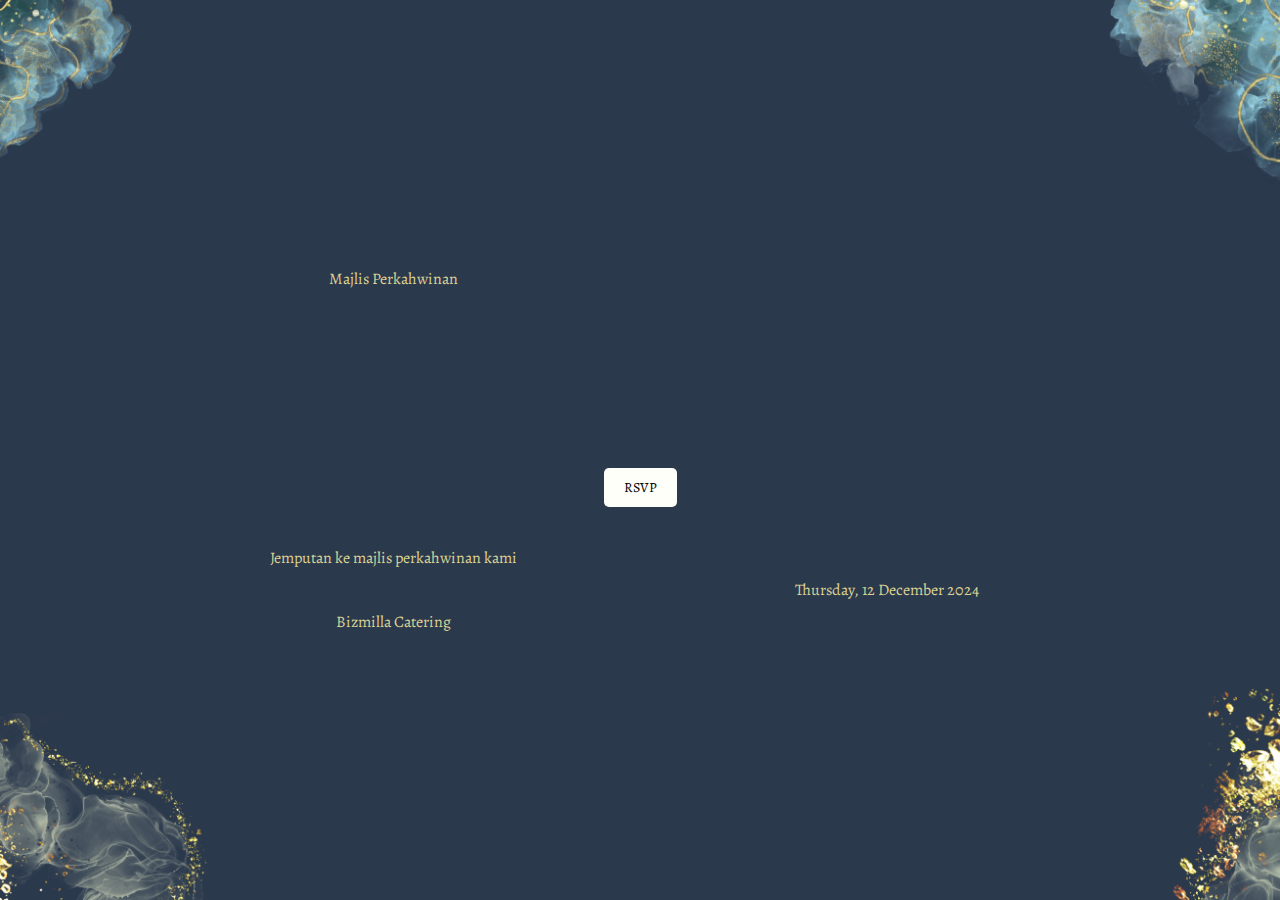
==== index.html @ 621804fe "Initial commit" ====
<!DOCTYPE html>
<html lang="en">

<head>
    <meta charset="UTF-8">
    <meta name="viewport" content="width=device-width, initial-scale=1.0">
    <title>Majlis Perkahwinan Fikri dan Syahirah</title>
    <link rel="stylesheet" href="styles.css">
</head>

<body>
    <div class="content">
        <img src="assets/2.png" alt="Top Left" class="corner-image top-left zoom-effect">
        <img src="assets/3.png" alt="Top Right" class="corner-image top-right zoom-effect">
        <img src="assets/4.png" alt="Bottom Left" class="corner-image bottom-left zoom-effect">
        <img src="assets/5.png" alt="Bottom Right" class="corner-image bottom-right zoom-effect">

        <div class="invitation" id="invitation">
            <p class="alegreya-regular slide-in-left">Majlis Perkahwinan</p>
            <p class="dancing-script-regular flip-in-horizontal">Fikri</p>
            <p class="dancing-script-regular flip-in-horizontal">&</p>
            <p class="dancing-script-regular flip-in-horizontal">Syahirah</p>
            <button class="rsvp-button alegreya-regular black-color" onclick="slideOutContent()">RSVP</button>
            <p class="spacer alegreya-regular slide-in-left">Jemputan ke majlis perkahwinan kami</p>
            <p class="alegreya-regular slide-in-right">Thursday, 12 December 2024</p>
            <p class="alegreya-regular slide-in-left">Bizmilla Catering</p>
        </div>
    </div>

    <script>
        function slideOutContent() {
            const invitation = document.getElementById('invitation');
            const elements = invitation.getElementsByTagName('p');

            for (let i = 0; i < elements.length; i++) {
                const element = elements[i];

                if (element.classList.contains('slide-in-left')) {
                    element.classList.remove('slide-in-left');
                    element.classList.add('slide-out-right');
                } else if (element.classList.contains('slide-in-right')) {
                    element.classList.remove('slide-in-right');
                    element.classList.add('slide-out-left');
                }
            }

            setTimeout(() => {
                window.location.href = "form.html";
            });
        }


    </script>

</body>

</html>
---- styles.css ----
@import url('https://fonts.googleapis.com/css2?family=Alegreya:ital,wght@0,400..900;1,400..900&family=Dancing+Script:wght@400..700&display=swap');


/* Set default body styling */
body {
    margin: 0;
    display: flex;
    align-items: center;
    justify-content: center;
    height: 100vh;
    background-color: #2b394d; /* Optional: background color, can be removed or customized */
    font-family: Arial, sans-serif; /* Ensure consistent font styling */
}

/* Content container styling */
.content {
    position: relative;
    width: 100vw; /* Full viewport width */
    height: 100vh; /* Full viewport height */
    display: flex;
    align-items: center;
    justify-content: center;
    flex-direction: column;
}

/* Image styling */
.corner-image {
    position: absolute;
    width: 350px; /* Adjust size as needed */
    height: auto;
}

.top-left {
    top: 0;
    left: 0;
}

.top-right {
    top: 0;
    right: 0;
}

.bottom-left {
    bottom: 0;
    left: 0;
}

.bottom-right {
    bottom: 0;
    right: 0;
}

/* Invitation text styling */
.invitation {
    text-align: center;
    color: white; /* Ensure text is visible against the background */
    padding: 40px;
    max-width: 500px;
    /* Removed background color and box shadow */
}

.invitation input[type="text"],
.invitation input[type="email"],
.invitation input[type="number"] {
    width: 90%; /* Increase the width of the input fields */
    padding: 10px; /* Add padding inside the input fields */
    box-sizing: border-box; /* Ensure padding doesn't affect the width */
    border-radius: 5px; /* Optional: Add rounded corners to input fields */
}

/* Text styling */
.invitation p {
    margin: 10px 0;
}

/* Spacer for additional space between lines */
.spacer {
    margin: 20px 0;
}

/* Button styling */
.rsvp-button {
    padding: 10px 20px;
    border: none;
    border-radius: 5px;
    color: white;
    font-size: 14px;
    cursor: pointer;
    margin-top: 30px; /* Space above button */
    margin-bottom: 30px;
    background-color: #fffffa;
    z-index: 9999;
    position: relative;
}

.rsvp-button:hover {
    background-color: #f0f0f0;
}

/* Responsive adjustments */
@media screen and (max-width: 375px) {
    .corner-image {
        width: 80px; /* Adjust size for smaller screens */
    }
    
    .invitation p {
        font-size: 1em; /* Adjust font size for smaller screens */
    }

    .rsvp-button {
        padding: 8px 16px; /* Adjust button size for smaller screens */
        margin-bottom: 20px;
    }
}







/* FONTTTTTTT */
.dancing-script-regular {
    font-family: "Dancing Script", cursive;
    font-optical-sizing: auto;
    font-weight: 500;
    font-style: normal;
    color: #dbd293;
    font-size: 30px;
}

.alegreya-regular {
    font-family: "Alegreya", serif;
    font-optical-sizing: auto;
    font-weight: 400;
    font-style: normal;
    color: #dbd293;
}

.margin-tobot-2 {
    margin-bottom: 10px;
    margin-top: 10px;
}

.margin-20 {
    margin-bottom: 20px;
}

.black-color {
    color: black;
}

.z-in-top {
    z-index: 9999;
}



/* SLIDE IN LEFT EFFECTTTT */
.slide-in-left {
    transform: translateX(-100%);
    animation: slideInLeft 1s forwards;
}

@keyframes slideInLeft {
    from {
        transform: translateX(-100%);
    }
    to {
        transform: translateX(0);
    }
}

/* SLIDE IN RIGHTT EFFECTTTT */
.slide-in-right {
    transform: translateX(100%);
    animation: slideInRight 1s forwards;
}

@keyframes slideInRight {
    from {
        transform: translateX(100%);
    }
    to {
        transform: translateX(0);
    }
}

/* FLIP IN HORIZONTAL EFFECTTTT */
.flip-in-horizontal {
    transform: perspective(400px) rotateY(-90deg);
    opacity: 0;
    animation: flipInHorizontal 1s forwards;
}

@keyframes flipInHorizontal {
    from {
        transform: perspective(400px) rotateY(-90deg);
        opacity: 0;
    }
    to {
        transform: perspective(400px) rotateY(0deg);
        opacity: 1;
    }
}

/* ZOOM IN OUT EFFECTTTT */
.zoom-effect {
    animation: zoomInOut 8s infinite;
}

@keyframes zoomInOut {
    0% {
        transform: scale(1);
        opacity: 1;
    }
    50% {
        transform: scale(1.1); /* Scale up */
        opacity: 0.8; /* Slightly faded */
    }
    100% {
        transform: scale(1); /* Scale back to original */
        opacity: 1;
    }
}

/* SLIDE OUT LEFTTT */
.slide-out-left {
    animation: slideOutLeft 0.5s forwards ease;
}

@keyframes slideOutLeft {
    from {
        transform: translateX(0);
        opacity: 1;
    }
    to {
        transform: translateX(-100%);
        opacity: 0;
    }
}

/* SLIDE OUT RIGHTTTT */
.slide-out-right {
    animation: slideOutRight 1s forwards ease;
}

@keyframes slideOutRight {
    from {
        transform: translateX(0);
        opacity: 1;
    }
    to {
        transform: translateX(100%);
        opacity: 0;
    }
}
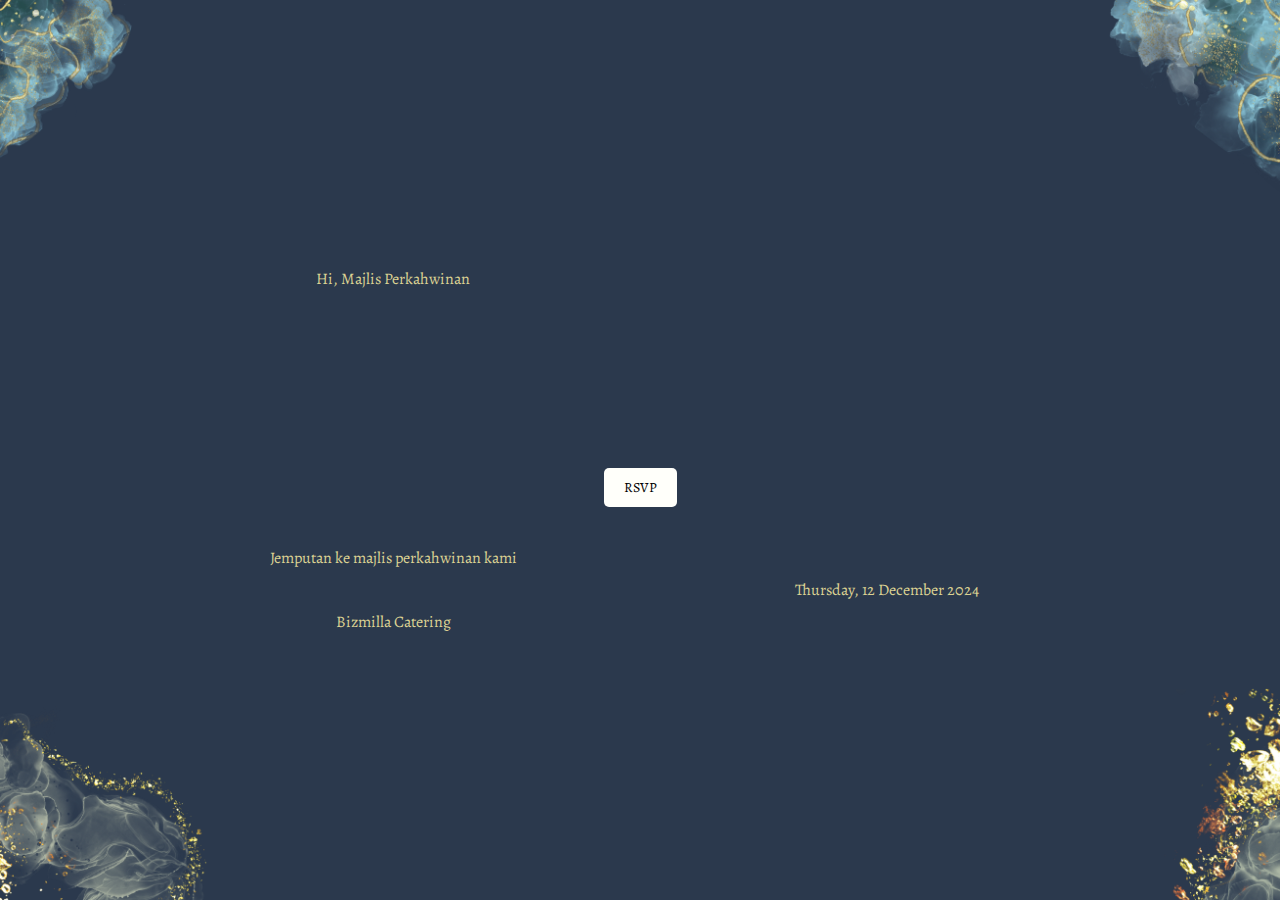
==== commit 2d376d18: "Testing" ====
--- a/index.html
+++ b/index.html
@@ -16,7 +16,7 @@
         <img src="assets/5.png" alt="Bottom Right" class="corner-image bottom-right zoom-effect">
 
         <div class="invitation" id="invitation">
-            <p class="alegreya-regular slide-in-left">Majlis Perkahwinan</p>
+            <p class="alegreya-regular slide-in-left">Hi, Majlis Perkahwinan</p>
             <p class="dancing-script-regular flip-in-horizontal">Fikri</p>
             <p class="dancing-script-regular flip-in-horizontal">&</p>
             <p class="dancing-script-regular flip-in-horizontal">Syahirah</p>
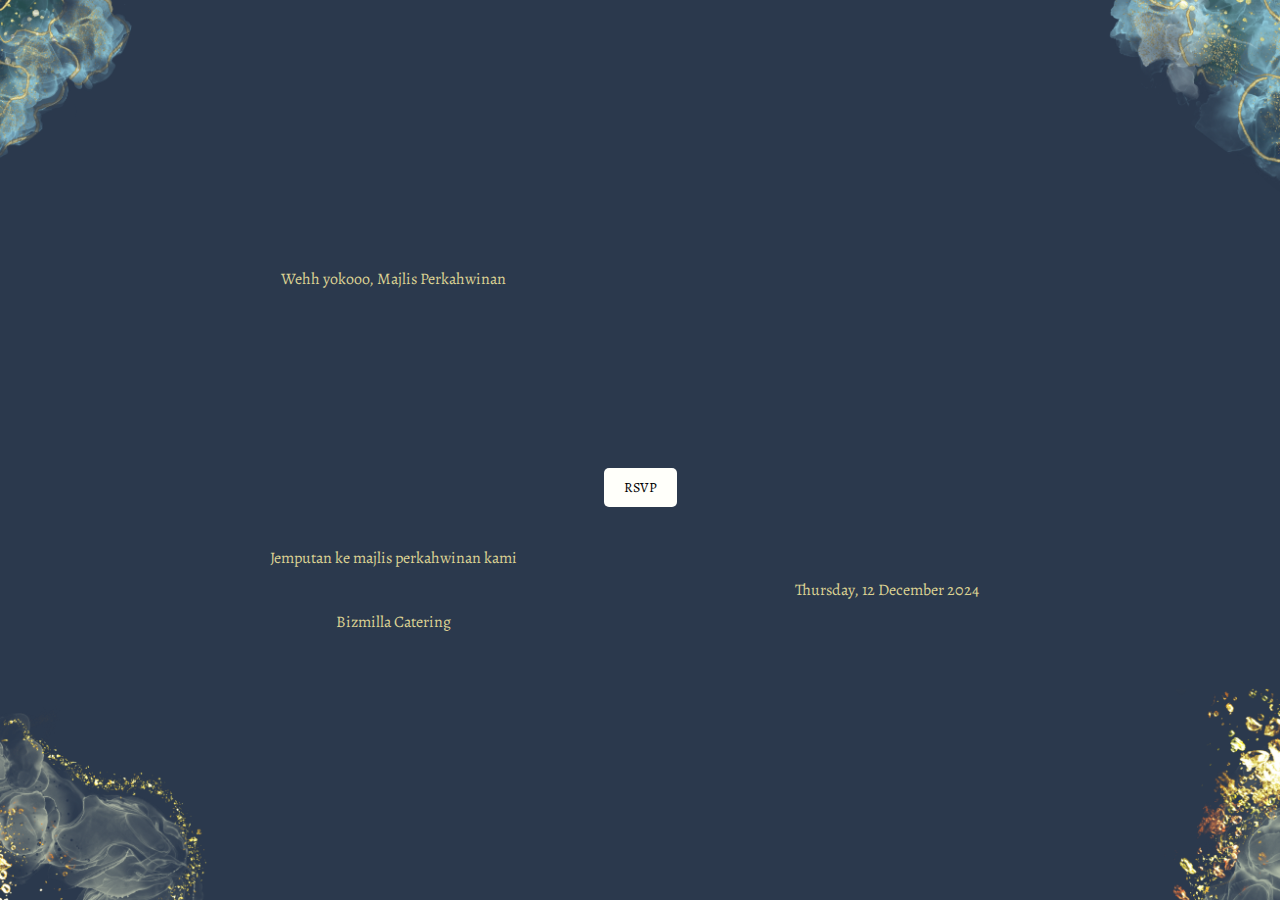
==== commit f7254c4c: "Testing 2" ====
--- a/index.html
+++ b/index.html
@@ -16,7 +16,7 @@
         <img src="assets/5.png" alt="Bottom Right" class="corner-image bottom-right zoom-effect">
 
         <div class="invitation" id="invitation">
-            <p class="alegreya-regular slide-in-left">Hi, Majlis Perkahwinan</p>
+            <p class="alegreya-regular slide-in-left">Wehh yokooo, Majlis Perkahwinan</p>
             <p class="dancing-script-regular flip-in-horizontal">Fikri</p>
             <p class="dancing-script-regular flip-in-horizontal">&</p>
             <p class="dancing-script-regular flip-in-horizontal">Syahirah</p>
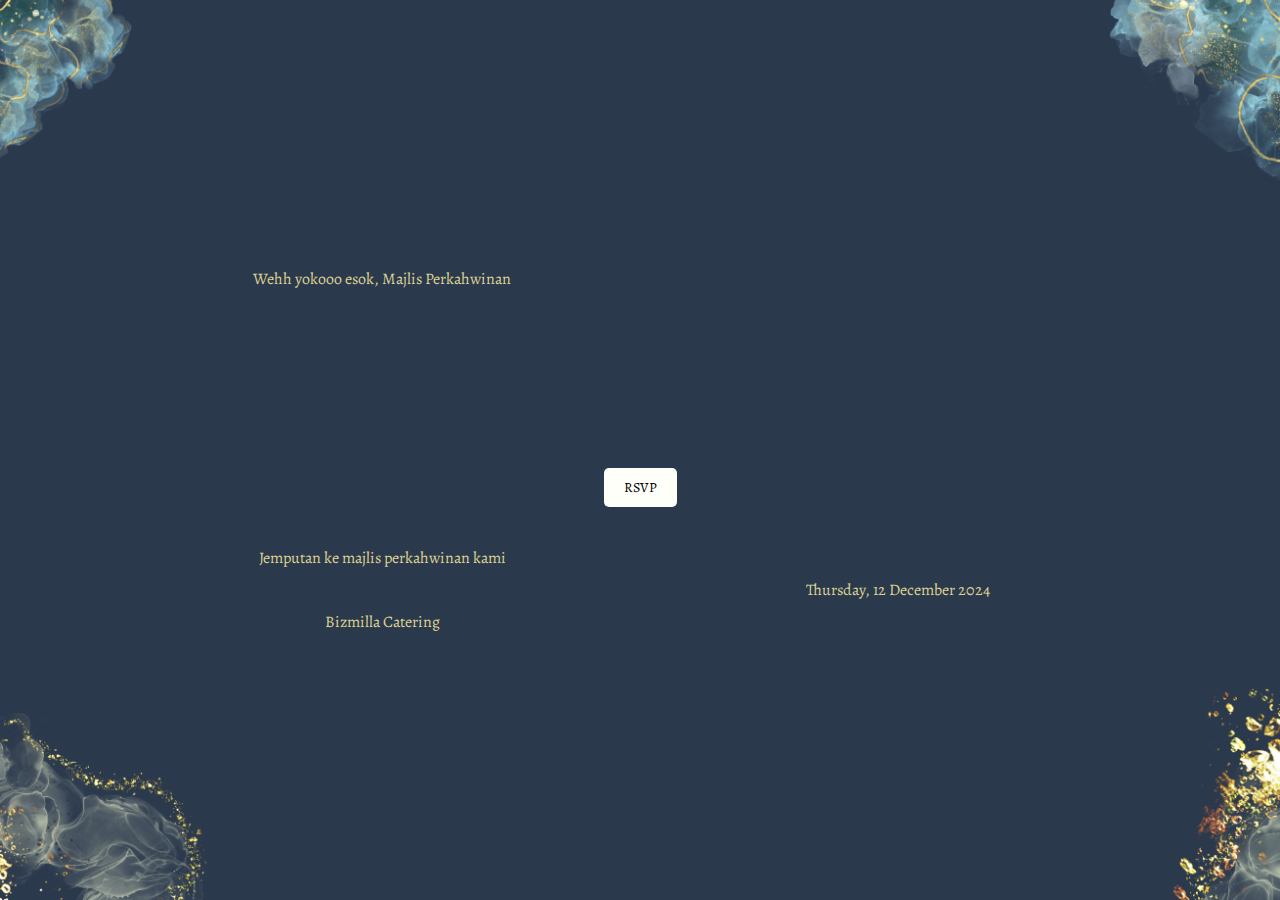
==== commit 20ef84ab: "Testing 3" ====
--- a/index.html
+++ b/index.html
@@ -16,7 +16,7 @@
         <img src="assets/5.png" alt="Bottom Right" class="corner-image bottom-right zoom-effect">
 
         <div class="invitation" id="invitation">
-            <p class="alegreya-regular slide-in-left">Wehh yokooo, Majlis Perkahwinan</p>
+            <p class="alegreya-regular slide-in-left">Wehh yokooo esok, Majlis Perkahwinan</p>
             <p class="dancing-script-regular flip-in-horizontal">Fikri</p>
             <p class="dancing-script-regular flip-in-horizontal">&</p>
             <p class="dancing-script-regular flip-in-horizontal">Syahirah</p>
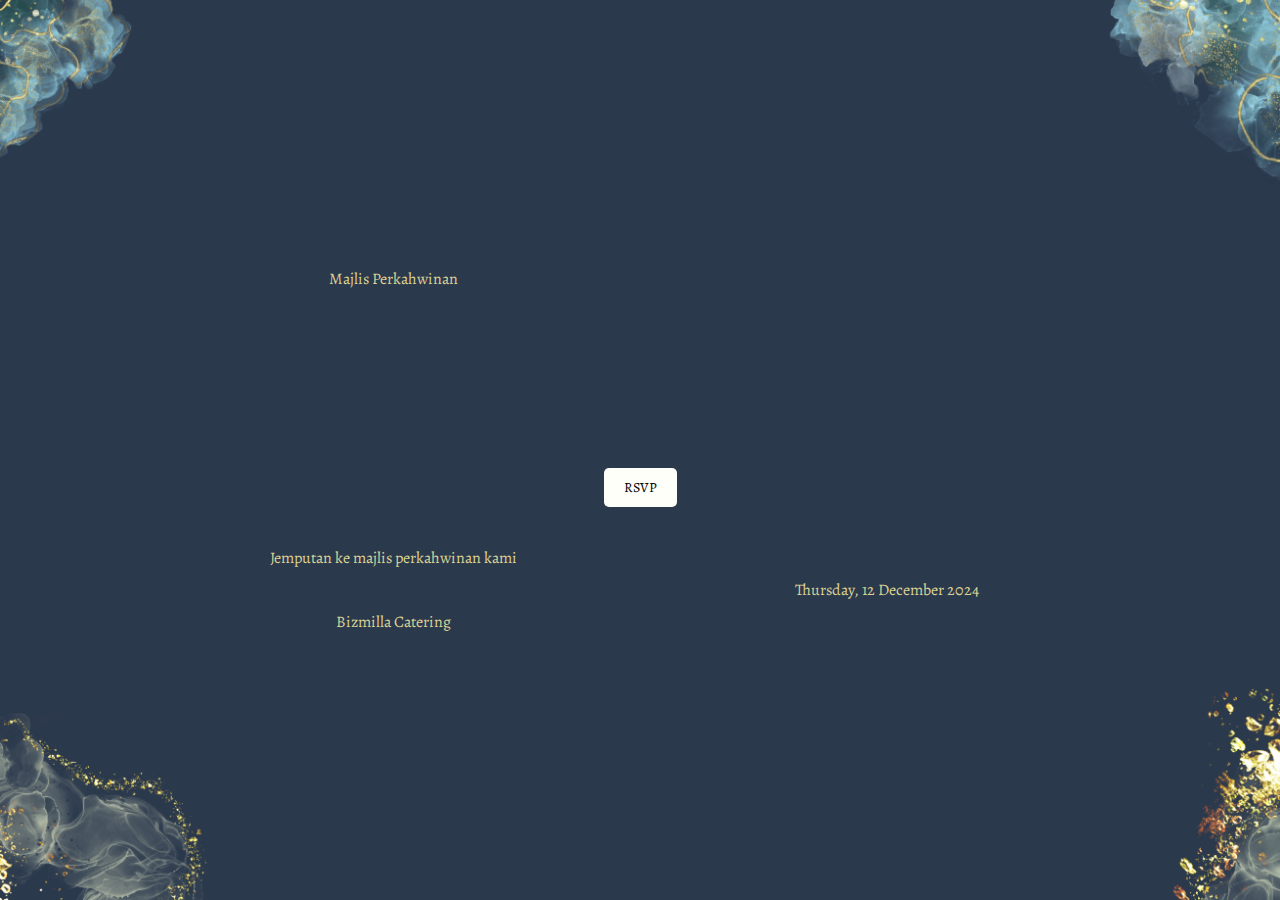
==== commit 817360aa: "Edit" ====
--- a/index.html
+++ b/index.html
@@ -16,7 +16,7 @@
         <img src="assets/5.png" alt="Bottom Right" class="corner-image bottom-right zoom-effect">
 
         <div class="invitation" id="invitation">
-            <p class="alegreya-regular slide-in-left">Wehh yokooo esok, Majlis Perkahwinan</p>
+            <p class="alegreya-regular slide-in-left">Majlis Perkahwinan</p>
             <p class="dancing-script-regular flip-in-horizontal">Fikri</p>
             <p class="dancing-script-regular flip-in-horizontal">&</p>
             <p class="dancing-script-regular flip-in-horizontal">Syahirah</p>
